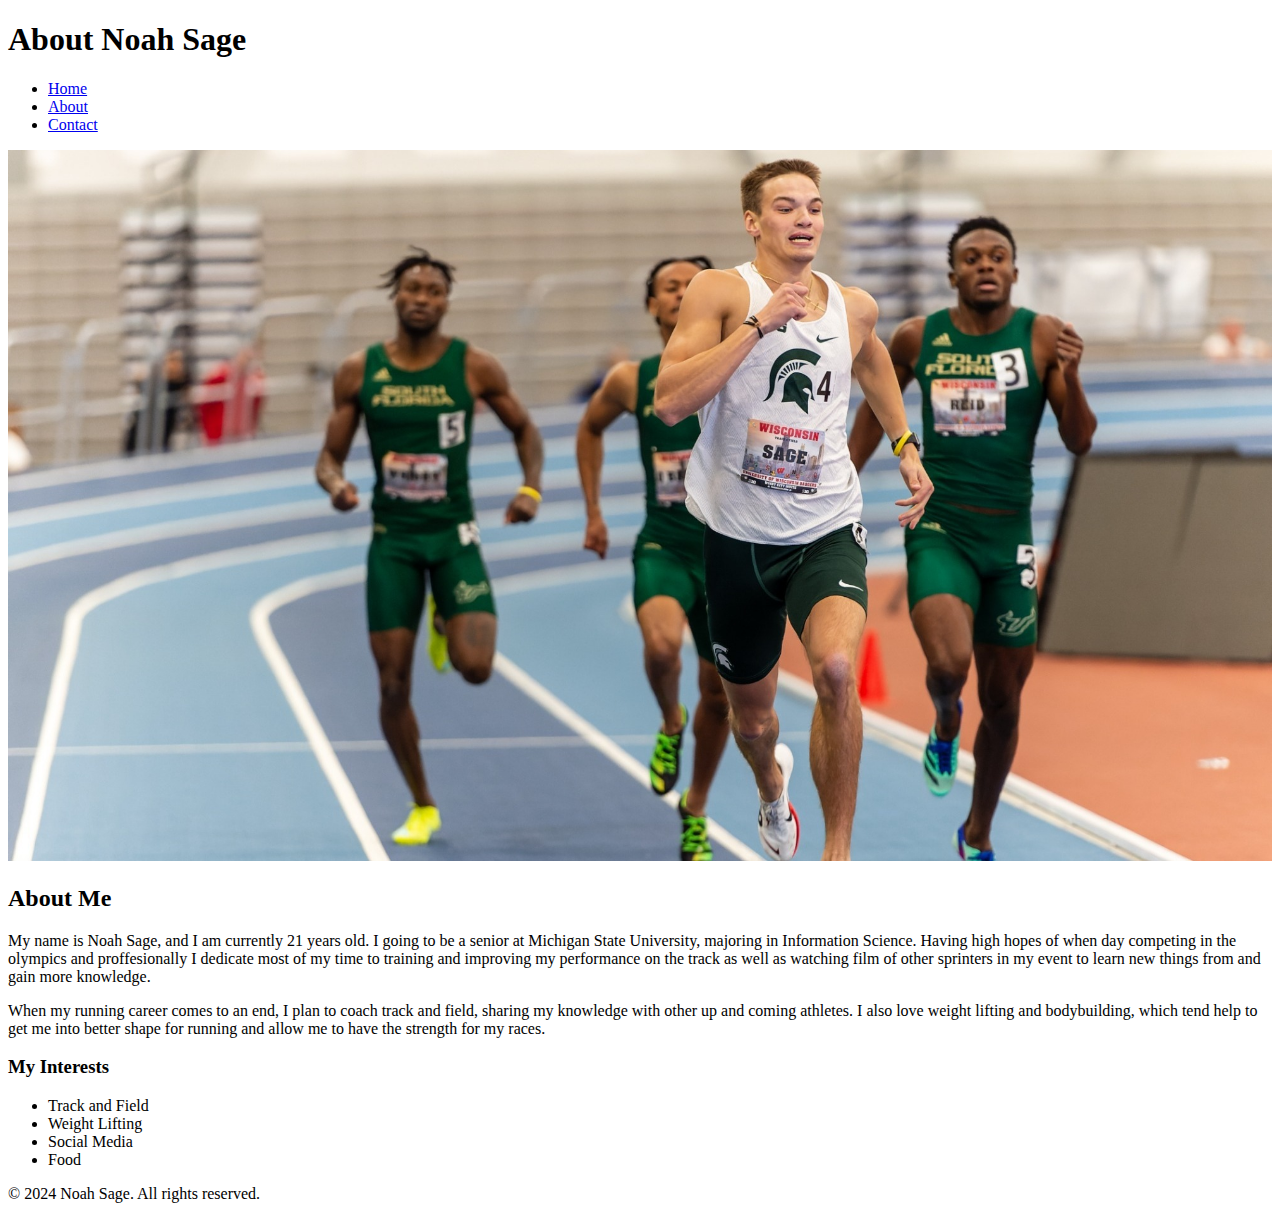
==== about.html @ da1bba29 "updated info" ====
<!DOCTYPE html>
<html lang="en">
<head>
    <meta charset="UTF-8">
    <meta name="viewport" content="width=device-width, initial-scale=1.0">
    <title>About Noah Sage</title>
    <link rel="stylesheet" href="styles.css">
</head>
<body>
    <header>
        <h1>About Noah Sage</h1>
        <nav>
            <ul>
                <li><a href="index.html">Home</a></li>
                <li><a href="about.html">About</a></li>
                <li><a href="contact.html">Contact</a></li>
            </ul>
        </nav>
    </header>
    <main>
        <section>
            <img src="images/DSC_5495_NEF_DxO_DeepPRIME_ai2JP.jpg" alt="Noah Sage" style="max-width:100%;height:auto;">
            <h2>About Me</h2>
            <p>My name is Noah Sage, and I am currently 21 years old. I going to be a senior at Michigan State University, 
                majoring in Information Science. Having high hopes of when day competing in the olympics and proffesionally 
                I dedicate most of my time to training and improving my performance on the track as well as watching film 
                of other sprinters in my event to learn new things from and gain more knowledge.</p>
            <p>When my running career comes to an end, I plan to coach track and field, sharing 
                my knowledge with other up and coming athletes. I also love weight lifting and bodybuilding, 
                which tend help to get me into better shape for running and allow me to have the strength for my races.</p>
            <h3>My Interests</h3>
            <ul>
                <li>Track and Field</li>
                <li>Weight Lifting</li>
                <li>Social Media</li>
                <li>Food</li>
            </ul>
        </section>
    </main>
    <footer>
        <p>&copy; 2024 Noah Sage. All rights reserved.</p>
    </footer>
</body>
</html>
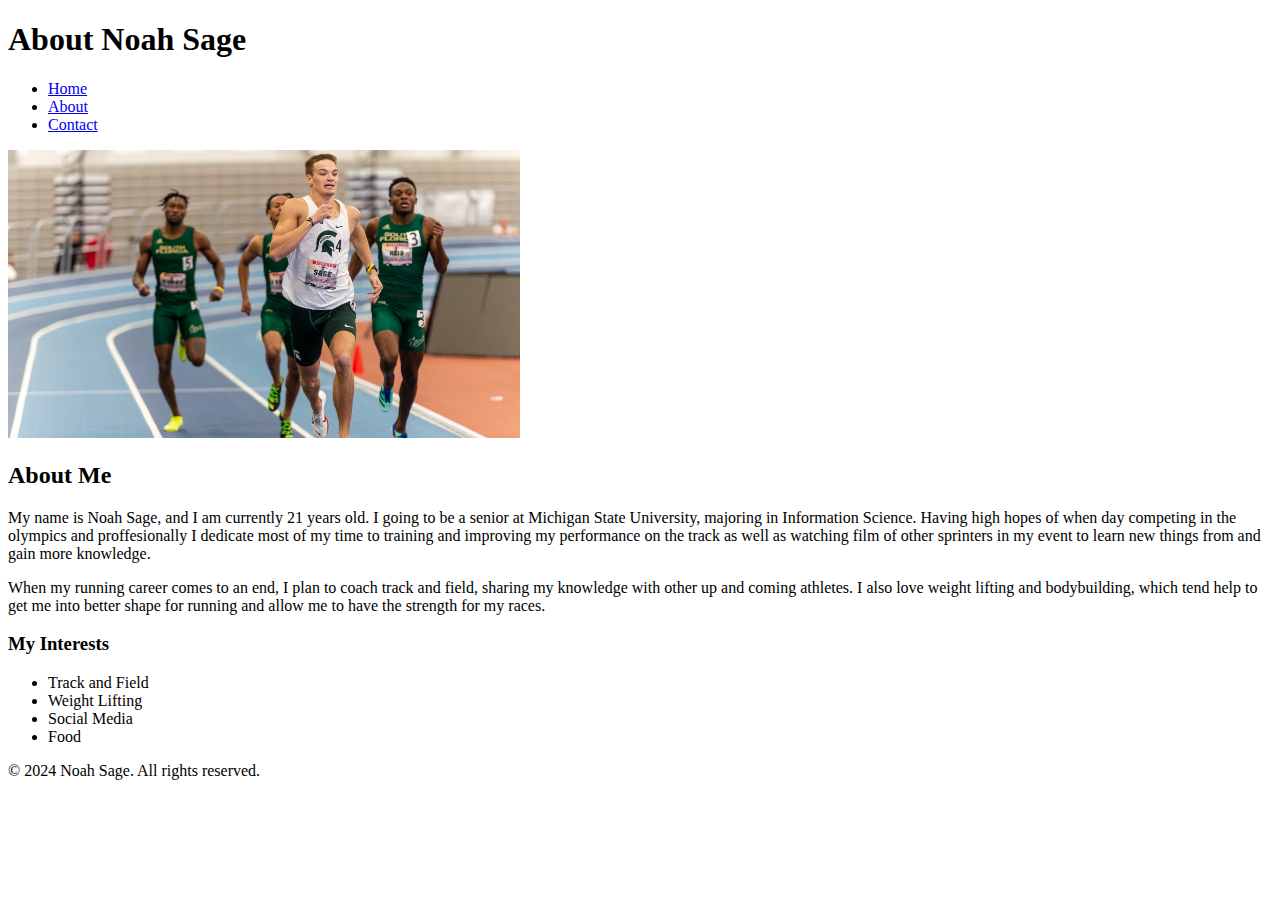
==== commit 2585f02f: "all done??!" ====
--- a/about.html
+++ b/about.html
@@ -19,7 +19,7 @@
     </header>
     <main>
         <section>
-            <img src="images/DSC_5495_NEF_DxO_DeepPRIME_ai2JP.jpg" alt="Noah Sage" style="max-width:100%;height:auto;">
+            <img src="images/DSC_5495_NEF_DxO_DeepPRIME_ai2JP.jpg" alt="Noah Sage" style="width: 512px;;height:342;">
             <h2>About Me</h2>
             <p>My name is Noah Sage, and I am currently 21 years old. I going to be a senior at Michigan State University, 
                 majoring in Information Science. Having high hopes of when day competing in the olympics and proffesionally 
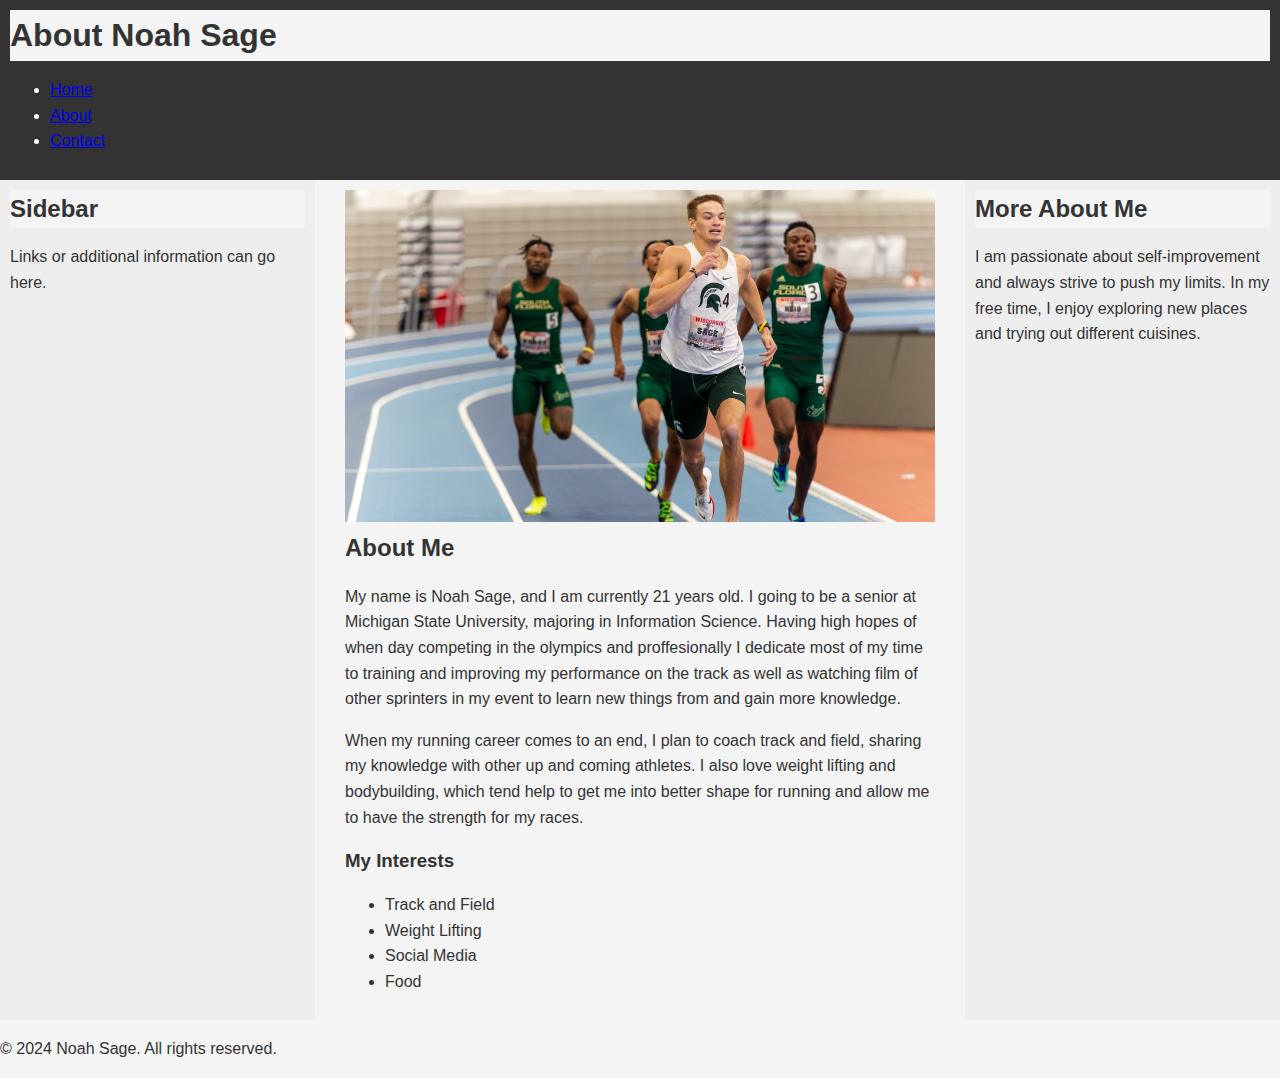
==== commit 78321b6d: "fixed for all 3" ====
--- a/about.html
+++ b/about.html
@@ -4,10 +4,10 @@
     <meta charset="UTF-8">
     <meta name="viewport" content="width=device-width, initial-scale=1.0">
     <title>About Noah Sage</title>
-    <link rel="stylesheet" href="styles.css">
+    <link rel="stylesheet" href="style.css">
 </head>
 <body>
-    <header>
+    <header class="sticky-header">
         <h1>About Noah Sage</h1>
         <nav>
             <ul>
@@ -17,9 +17,13 @@
             </ul>
         </nav>
     </header>
-    <main>
-        <section>
-            <img src="images/DSC_5495_NEF_DxO_DeepPRIME_ai2JP.jpg" alt="Noah Sage" style="width: 512px;;height:342;">
+    <main class="three-column-layout">
+        <aside class="sidebar">
+            <h2>Sidebar</h2>
+            <p>Links or additional information can go here.</p>
+        </aside>
+        <section class="main-content">
+            <img src="images/DSC_5495_NEF_DxO_DeepPRIME_ai2JP.jpg" alt="Noah Sage" style="width: 100%; height: auto;">
             <h2>About Me</h2>
             <p>My name is Noah Sage, and I am currently 21 years old. I going to be a senior at Michigan State University, 
                 majoring in Information Science. Having high hopes of when day competing in the olympics and proffesionally 
@@ -36,6 +40,10 @@
                 <li>Food</li>
             </ul>
         </section>
+        <aside class="sidebar">
+            <h2>More About Me</h2>
+            <p>I am passionate about self-improvement and always strive to push my limits. In my free time, I enjoy exploring new places and trying out different cuisines.</p>
+        </aside>
     </main>
     <footer>
         <p>&copy; 2024 Noah Sage. All rights reserved.</p>
--- a/style.css
+++ b/style.css
@@ -0,0 +1,130 @@
+/* Type Selectors */
+body {
+    font-family: Arial; 
+    line-height: 1.6;
+    margin: 0;
+    background-color: #f4f4f4;
+    color: #333;
+}
+
+table {
+    width: 100%;
+    border-collapse: collapse;
+    margin: 20px;
+}
+
+table td {
+    border: 1px solid #ddd;
+    padding: 8px;
+    text-align: left;
+}
+
+article {
+    font-family: 'Times New Roman', Times, serif;
+    line-height: 1.6;
+    margin: 0;
+    background-color: #f4f4f4;
+    color: #333;
+}
+
+/* Class Selector */
+.highlight {
+    background-color: yellow;
+}
+
+/* ID Selector */
+#main-header {
+    background-color: #333;
+    color: white;
+    padding: 10px;
+    text-align: center;
+}
+
+/* Attribute Selector */
+a[target="_blank"] {
+    color: red;
+    text-decoration: none;
+}
+
+/* Header Styles */
+h1, h2, h3 {
+    font-family: Arial; 
+    line-height: 1.6;
+    margin: 0;
+    background-color: #f4f4f4;
+    color: #333;
+}
+
+/* Sticky Navigation Header */
+.sticky-header {
+    position: -webkit-sticky;
+    position: sticky;
+    top: 0;
+    background-color: #333;
+    color: white;
+    padding: 10px;
+    z-index: 1000;
+}
+
+/* Three Column Flexbox Layout */
+.three-column-layout {
+    display: flex;
+    flex-wrap: wrap;
+    gap: 20px;
+}
+
+.three-column-layout .sidebar {
+    flex: 1;
+    background-color: #eee;
+    padding: 10px;
+    box-sizing: border-box;
+}
+
+.three-column-layout .main-content {
+    flex: 2;
+    padding: 10px;
+    box-sizing: border-box;
+}
+
+/* Multi-column Form Layout */
+.form-section {
+    padding: 20px;
+}
+
+.contact-form {
+    display: flex;
+    flex-wrap: wrap;
+    gap: 20px;
+}
+
+.form-group {
+    flex: 1;
+    min-width: 200px;
+    display: flex;
+    flex-direction: column;
+}
+
+.form-group-full {
+    flex: 100%;
+}
+
+label {
+    margin-bottom: 5px;
+}
+
+input[type="text"],
+input[type="email"],
+select,
+textarea {
+    padding: 10px;
+    margin-bottom: 10px;
+    border: 1px solid #ddd;
+    border-radius: 5px;
+}
+
+input[type="submit"] {
+    padding: 10px 20px;
+    background-color: #333;
+    color: white;
+    border: none;
+ 
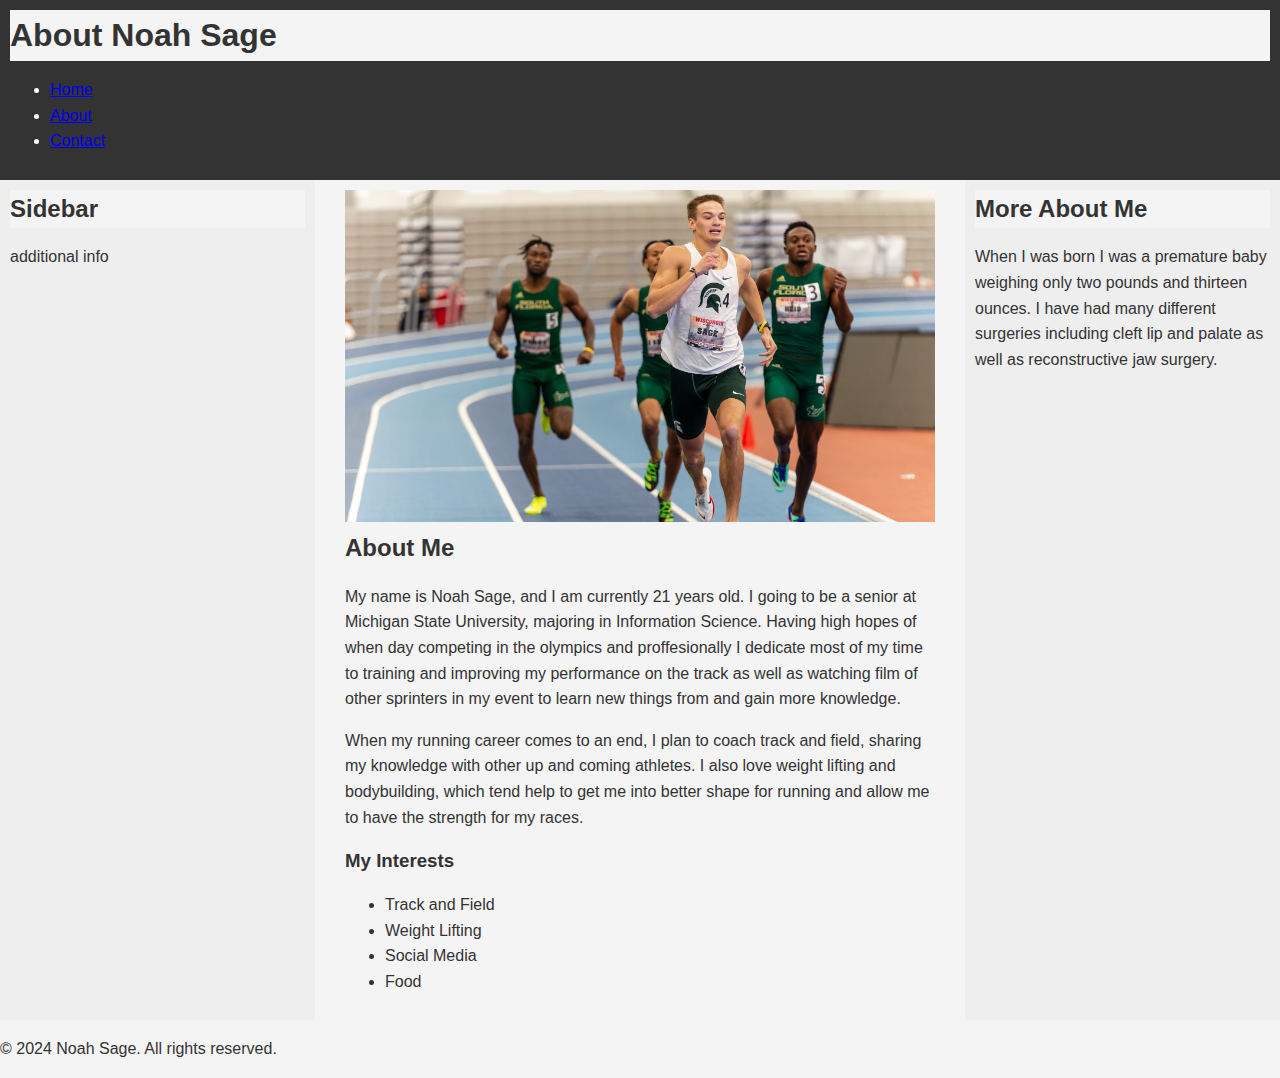
==== commit 31a08c84: "fixed some more info" ====
--- a/about.html
+++ b/about.html
@@ -20,7 +20,7 @@
     <main class="three-column-layout">
         <aside class="sidebar">
             <h2>Sidebar</h2>
-            <p>Links or additional information can go here.</p>
+            <p>additional info</p>
         </aside>
         <section class="main-content">
             <img src="images/DSC_5495_NEF_DxO_DeepPRIME_ai2JP.jpg" alt="Noah Sage" style="width: 100%; height: auto;">
@@ -42,7 +42,8 @@
         </section>
         <aside class="sidebar">
             <h2>More About Me</h2>
-            <p>I am passionate about self-improvement and always strive to push my limits. In my free time, I enjoy exploring new places and trying out different cuisines.</p>
+            <p>When I was born I was a premature baby weighing only two pounds and thirteen ounces. I have had 
+                many different surgeries including cleft lip and palate as well as reconstructive jaw surgery.</p>
         </aside>
     </main>
     <footer>
--- a/style.css
+++ b/style.css
@@ -127,4 +127,4 @@
     background-color: #333;
     color: white;
     border: none;
- 
+}
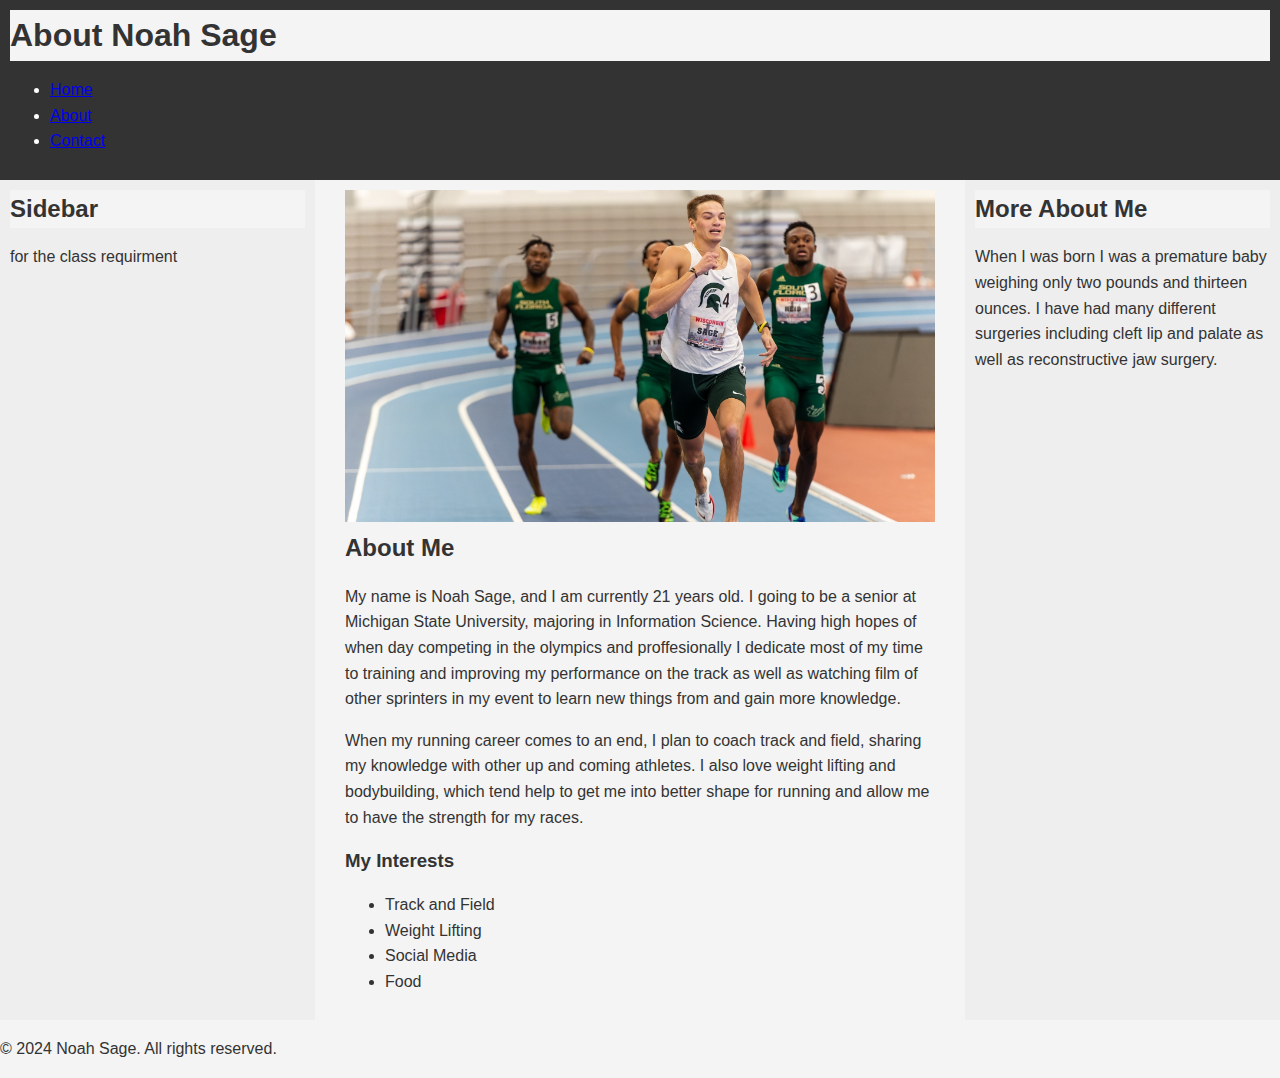
==== commit bcdc8e83: "all done with CSS" ====
--- a/about.html
+++ b/about.html
@@ -20,7 +20,7 @@
     <main class="three-column-layout">
         <aside class="sidebar">
             <h2>Sidebar</h2>
-            <p>additional info</p>
+            <p>for the class requirment</p>
         </aside>
         <section class="main-content">
             <img src="images/DSC_5495_NEF_DxO_DeepPRIME_ai2JP.jpg" alt="Noah Sage" style="width: 100%; height: auto;">
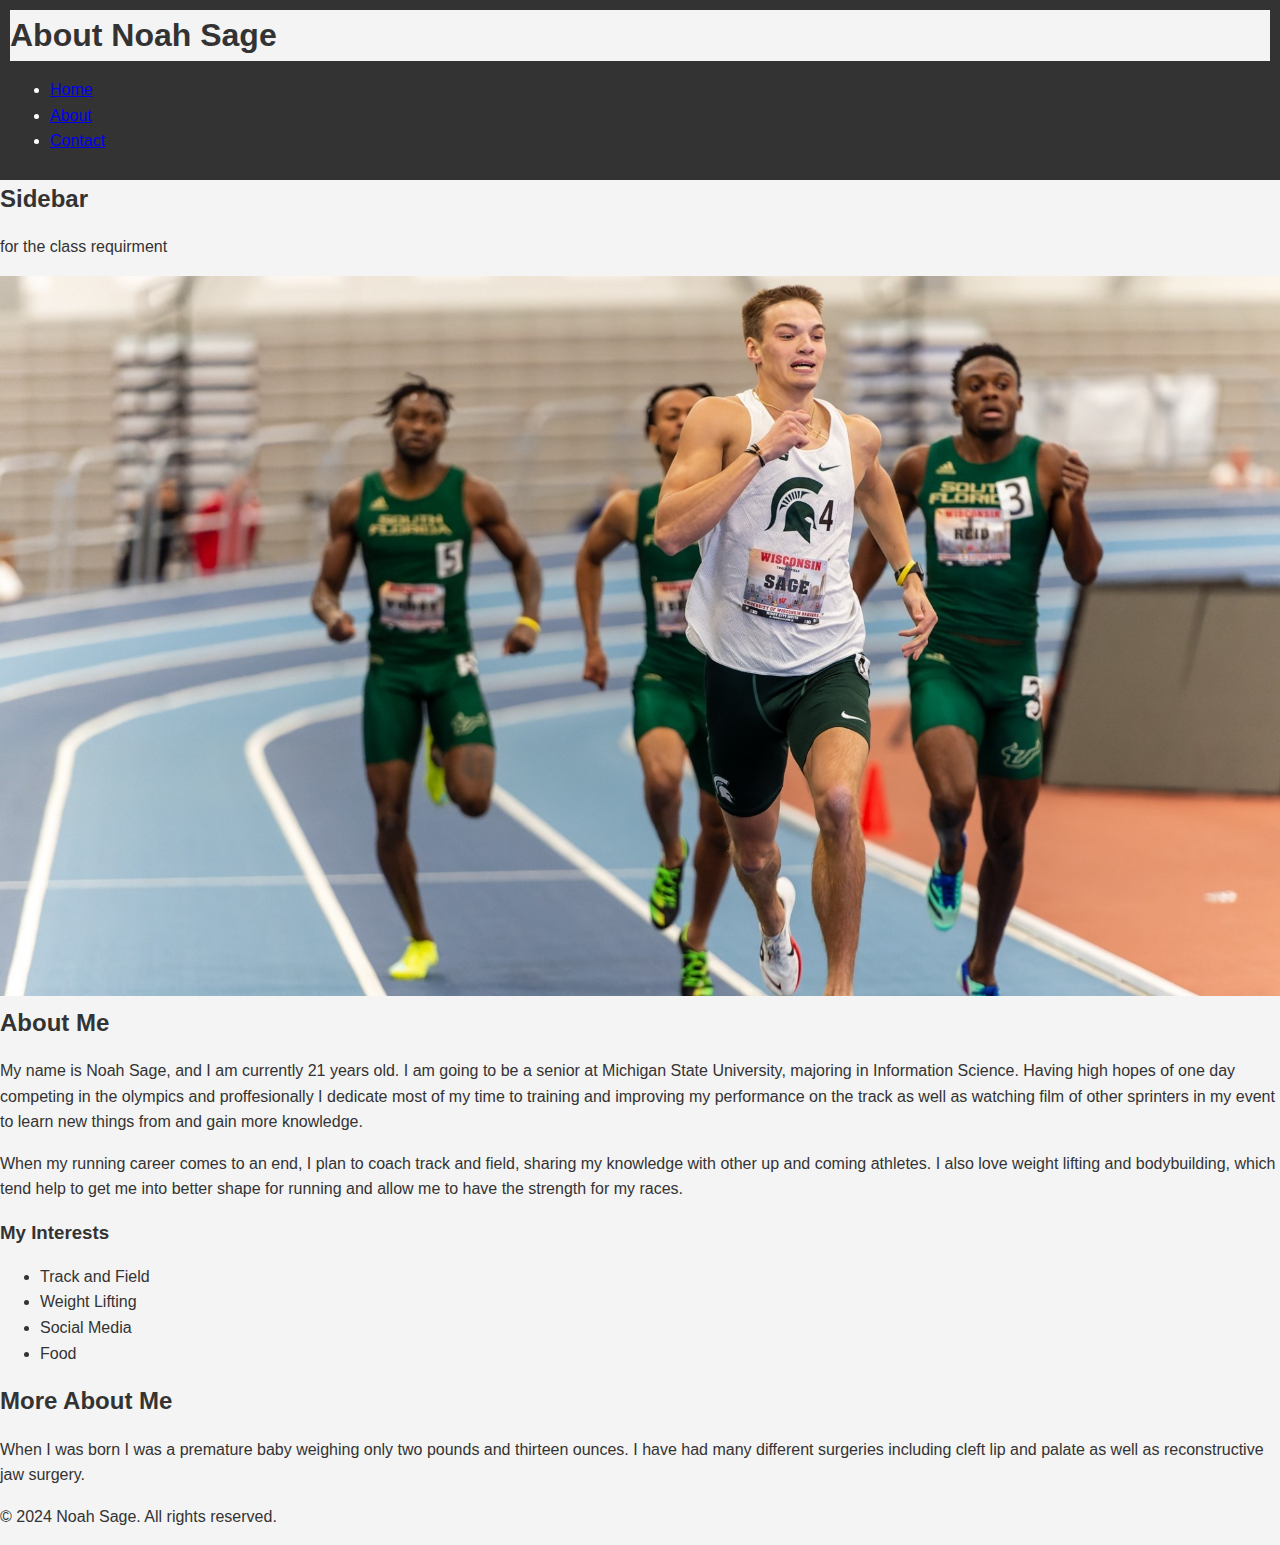
==== commit 109ee86f: "Css update" ====
--- a/about.html
+++ b/about.html
@@ -22,11 +22,11 @@
             <h2>Sidebar</h2>
             <p>for the class requirment</p>
         </aside>
-        <section class="main-content">
+        <section class="info about me">
             <img src="images/DSC_5495_NEF_DxO_DeepPRIME_ai2JP.jpg" alt="Noah Sage" style="width: 100%; height: auto;">
             <h2>About Me</h2>
-            <p>My name is Noah Sage, and I am currently 21 years old. I going to be a senior at Michigan State University, 
-                majoring in Information Science. Having high hopes of when day competing in the olympics and proffesionally 
+            <p>My name is Noah Sage, and I am currently 21 years old. I am going to be a senior at Michigan State University, 
+                majoring in Information Science. Having high hopes of one day competing in the olympics and proffesionally 
                 I dedicate most of my time to training and improving my performance on the track as well as watching film 
                 of other sprinters in my event to learn new things from and gain more knowledge.</p>
             <p>When my running career comes to an end, I plan to coach track and field, sharing 
--- a/style.css
+++ b/style.css
@@ -65,66 +65,3 @@
     padding: 10px;
     z-index: 1000;
 }
-
-/* Three Column Flexbox Layout */
-.three-column-layout {
-    display: flex;
-    flex-wrap: wrap;
-    gap: 20px;
-}
-
-.three-column-layout .sidebar {
-    flex: 1;
-    background-color: #eee;
-    padding: 10px;
-    box-sizing: border-box;
-}
-
-.three-column-layout .main-content {
-    flex: 2;
-    padding: 10px;
-    box-sizing: border-box;
-}
-
-/* Multi-column Form Layout */
-.form-section {
-    padding: 20px;
-}
-
-.contact-form {
-    display: flex;
-    flex-wrap: wrap;
-    gap: 20px;
-}
-
-.form-group {
-    flex: 1;
-    min-width: 200px;
-    display: flex;
-    flex-direction: column;
-}
-
-.form-group-full {
-    flex: 100%;
-}
-
-label {
-    margin-bottom: 5px;
-}
-
-input[type="text"],
-input[type="email"],
-select,
-textarea {
-    padding: 10px;
-    margin-bottom: 10px;
-    border: 1px solid #ddd;
-    border-radius: 5px;
-}
-
-input[type="submit"] {
-    padding: 10px 20px;
-    background-color: #333;
-    color: white;
-    border: none;
-}
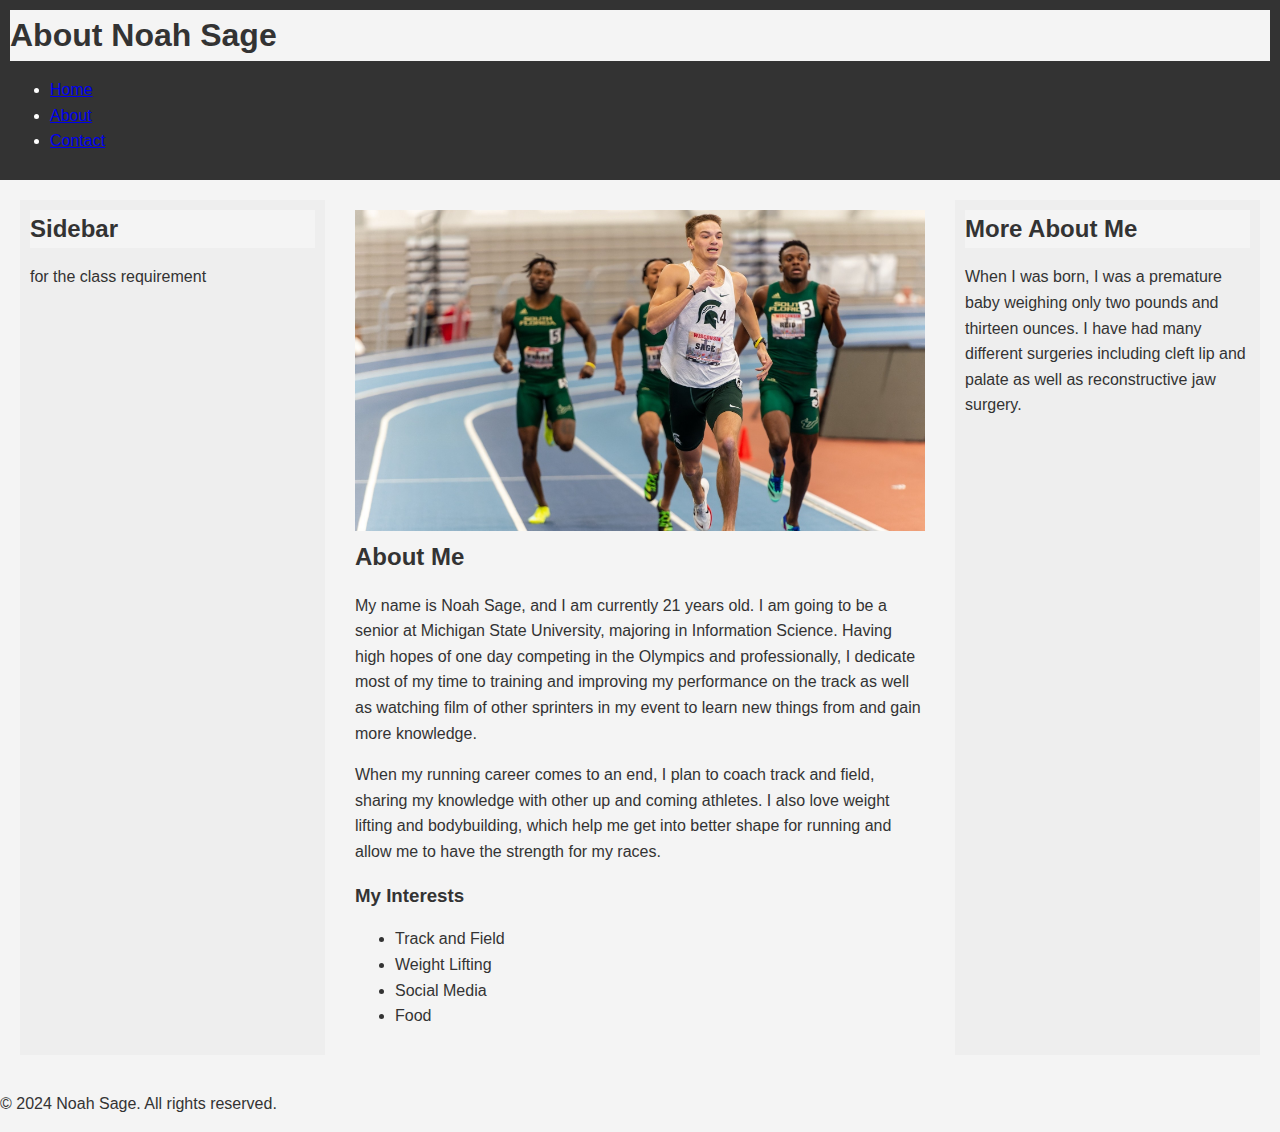
==== commit 63623f24: "looks good" ====
--- a/about.html
+++ b/about.html
@@ -20,18 +20,18 @@
     <main class="three-column-layout">
         <aside class="sidebar">
             <h2>Sidebar</h2>
-            <p>for the class requirment</p>
+            <p>for the class requirement</p>
         </aside>
-        <section class="info about me">
+        <section class="main-content">
             <img src="images/DSC_5495_NEF_DxO_DeepPRIME_ai2JP.jpg" alt="Noah Sage" style="width: 100%; height: auto;">
             <h2>About Me</h2>
             <p>My name is Noah Sage, and I am currently 21 years old. I am going to be a senior at Michigan State University, 
-                majoring in Information Science. Having high hopes of one day competing in the olympics and proffesionally 
+                majoring in Information Science. Having high hopes of one day competing in the Olympics and professionally, 
                 I dedicate most of my time to training and improving my performance on the track as well as watching film 
                 of other sprinters in my event to learn new things from and gain more knowledge.</p>
             <p>When my running career comes to an end, I plan to coach track and field, sharing 
                 my knowledge with other up and coming athletes. I also love weight lifting and bodybuilding, 
-                which tend help to get me into better shape for running and allow me to have the strength for my races.</p>
+                which help me get into better shape for running and allow me to have the strength for my races.</p>
             <h3>My Interests</h3>
             <ul>
                 <li>Track and Field</li>
@@ -42,7 +42,7 @@
         </section>
         <aside class="sidebar">
             <h2>More About Me</h2>
-            <p>When I was born I was a premature baby weighing only two pounds and thirteen ounces. I have had 
+            <p>When I was born, I was a premature baby weighing only two pounds and thirteen ounces. I have had 
                 many different surgeries including cleft lip and palate as well as reconstructive jaw surgery.</p>
         </aside>
     </main>
--- a/style.css
+++ b/style.css
@@ -10,7 +10,7 @@
 table {
     width: 100%;
     border-collapse: collapse;
-    margin: 20px;
+    margin: 20px 0;
 }
 
 table td {
@@ -19,20 +19,12 @@
     text-align: left;
 }
 
-article {
-    font-family: 'Times New Roman', Times, serif;
-    line-height: 1.6;
-    margin: 0;
-    background-color: #f4f4f4;
-    color: #333;
-}
-
-/* Class Selector */
+/* Class Selectors */
 .highlight {
     background-color: yellow;
 }
 
-/* ID Selector */
+/* ID Selectors */
 #main-header {
     background-color: #333;
     color: white;
@@ -40,7 +32,7 @@
     text-align: center;
 }
 
-/* Attribute Selector */
+/* Attribute Selectors */
 a[target="_blank"] {
     color: red;
     text-decoration: none;
@@ -65,3 +57,49 @@
     padding: 10px;
     z-index: 1000;
 }
+
+/* Two Column Flexbox Layout */
+.two-column-layout {
+    display: flex;
+    gap: 20px;
+    padding: 20px;
+}
+
+.two-column-layout .content {
+    flex: 2;
+}
+
+.two-column-layout aside {
+    flex: 1;
+    background-color: #eee;
+    padding: 10px;
+    box-sizing: border-box;
+}
+
+/* Three Column Flexbox Layout */
+.three-column-layout {
+    display: flex;
+    flex-wrap: wrap;
+    gap: 20px;
+    padding: 20px;
+}
+
+.three-column-layout .sidebar {
+    flex: 1;
+    background-color: #eee;
+    padding: 10px;
+    box-sizing: border-box;
+}
+
+.three-column-layout .main-content {
+    flex: 2;
+    padding: 10px;
+    box-sizing: border-box;
+}
+
+.multi-column-form {
+    display: flex;
+    flex-direction: column;
+    gap: 10px;
+}
+
